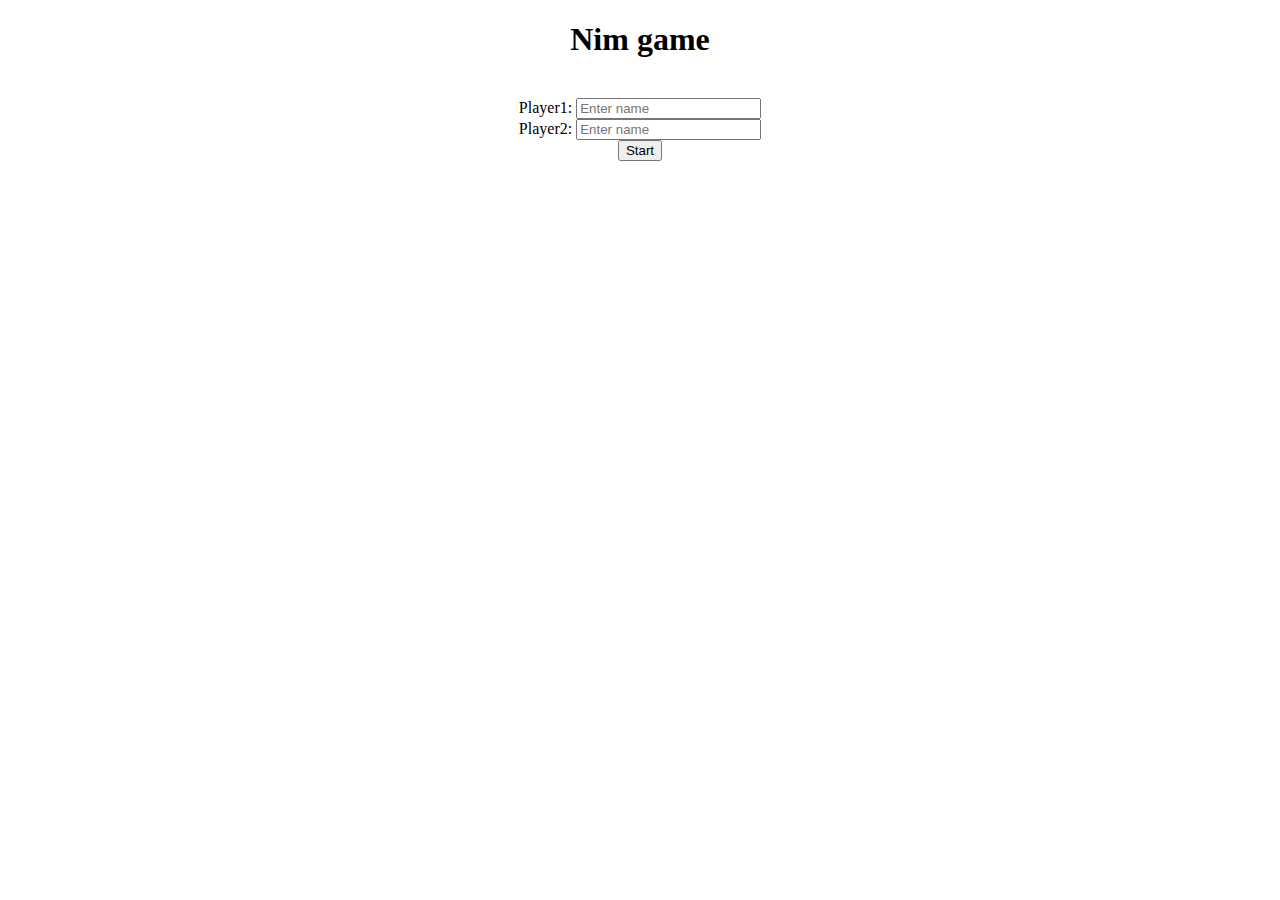
==== game.html @ c7df2df0 "added" ====
<!DOCTYPE html>
<html>
<style>
#number{
  padding: 20px;
  font-size: 20px;
  border: 10px outset;
  width: 100px;
  text-align: center;
  margin-left: 250px;
}
#page1{
  text-align:center;
}
#page2{
  display:none;
  text-align:center;

}
#new{
  display:none;
  padding: 8px;
  font-size: 12px;
  width: 80px;
  text-align:center;
}

#diff{
  display:none;
}

</style>
<body>
<h1 style="text-align:center";> Nim game </h1> <br>

<div id="page1">
<form>
  Player1: <input type="text" name="Player 1" placeholder="Enter name" id="p1"><br>
  Player2: <input type="text" name="Player 2" placeholder="Enter name" id="p2"><br>
</form>
<button onclick="begin()"> Start </button>
</div>

<div id='page2'>
<p>Player <span id="player"> 1 </span> <span id="move">takes</span> </p>
<p id="player1">
player1:
<button id="btn1.1" onclick="player1(1)"> 1 </button>
<button id="btn1.2" onclick="player1(2)"> 2 </button>
<button id="btn1.3" onclick="player1(3)"> 3 </button> <br>
</p>
<p id="number"> 24 </p>
<p id="player2">
player2:
<button id="btn2.1" onclick="player2(1)"> 1 </button>
<button id="btn2.2" onclick="player2(2)"> 2 </button>
<button id="btn2.3" onclick="player2(3)"> 3 </button> <br>
</p>
<button id="new" onclick="NewGame()"> New game </button>
</div>

<p id="diff"> person </p>
<script>


</script>


</body>
</html>
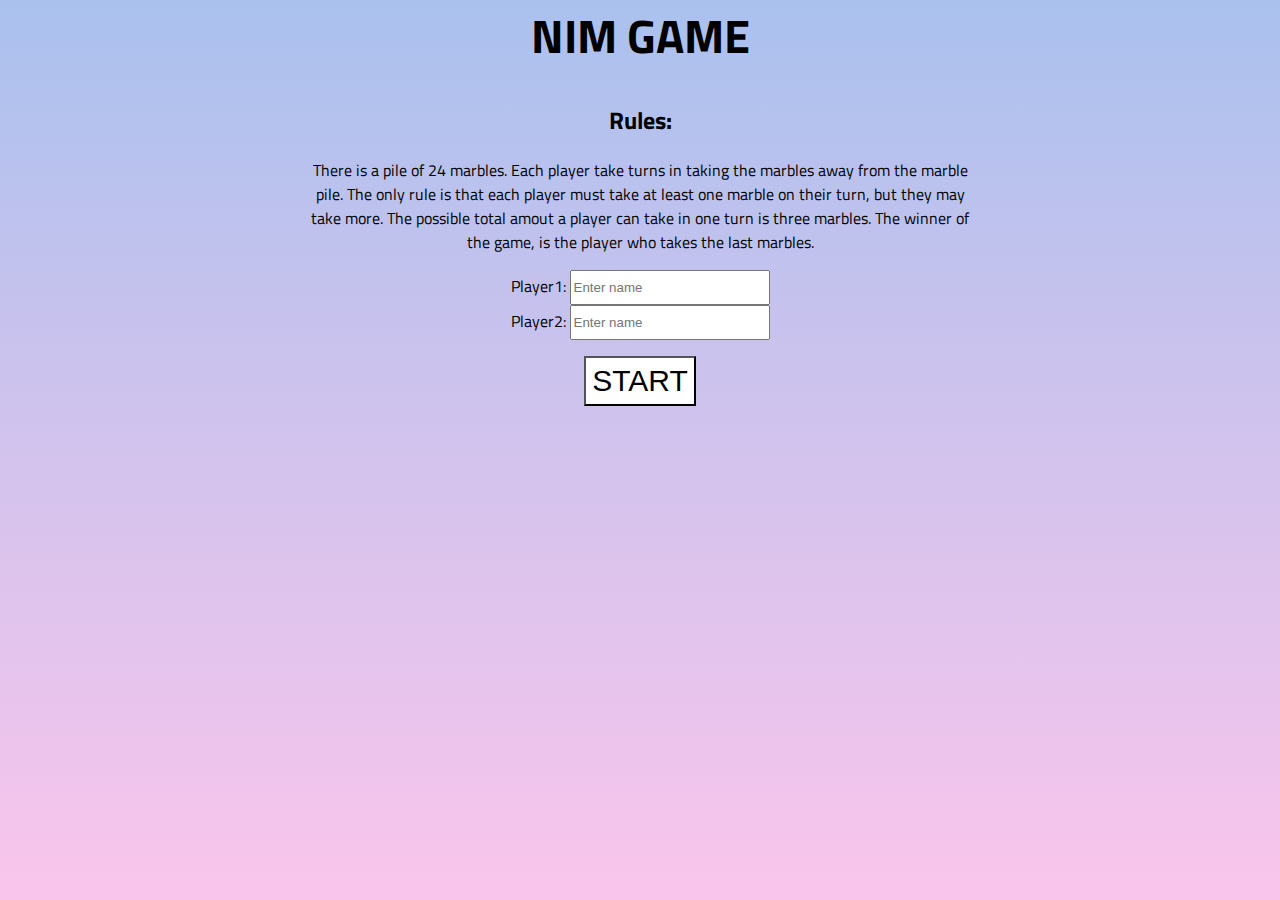
==== commit 0f8102eb: "changes" ====
--- a/game.html
+++ b/game.html
@@ -1,70 +1,64 @@
-<!DOCTYPE html>
+<!DOCTYPE <!DOCTYPE html>
 <html>
-<style>
-#number{
-  padding: 20px;
-  font-size: 20px;
-  border: 10px outset;
-  width: 100px;
-  text-align: center;
-  margin-left: 250px;
-}
-#page1{
-  text-align:center;
-}
-#page2{
-  display:none;
-  text-align:center;
 
-}
-#new{
-  display:none;
-  padding: 8px;
-  font-size: 12px;
-  width: 80px;
-  text-align:center;
-}
+<head>
+  <meta charset="utf-8">
+  <meta http-equiv="X-UA-Compatible" content="IE=edge">
+  <title>NIM</title>
+  <meta name="viewport" content="width=device-width, initial-scale=1">
+  <link rel="stylesheet" type="text/css" media="screen" href="main.css">
+  <link href="https://fonts.googleapis.com/css?family=Titillium+Web" rel="stylesheet">
+  <script src="nim2.js" defer></script>
+  <script src="game2.js" defer></script>
+</head>
 
-#diff{
-  display:none;
-}
+<body>
 
-</style>
-<body>
-<h1 style="text-align:center";> Nim game </h1> <br>
+  <div class="container">
+    <h1 style="text-align:center" ;> Nim game </h1>
+    <div id="page1">
+      <div class="rules">
+        <h2>Rules:</h2>
+        <p>
+          There is a pile of 24 marbles. Each player take turns in
+          taking the marbles away from the marble pile. The only rule is that
+          each player must take at least one marble on their turn,
+          but they may take more. The possible total amout a player can take
+          in one turn is three marbles. The winner of the game, is the player
+          who takes the last marbles.
+        </p>
+      </div>
 
-<div id="page1">
-<form>
-  Player1: <input type="text" name="Player 1" placeholder="Enter name" id="p1"><br>
-  Player2: <input type="text" name="Player 2" placeholder="Enter name" id="p2"><br>
-</form>
-<button onclick="begin()"> Start </button>
-</div>
+      <form id="form">
+        Player1: <input type="text" name="Player 1" placeholder="Enter name" id="p1"><br>
+        Player2: <input type="text" name="Player 2" placeholder="Enter name" id="p2"><br>
+      </form>
+      <button id="#start" onclick="begin()">START</button>
+    </div>
 
-<div id='page2'>
-<p>Player <span id="player"> 1 </span> <span id="move">takes</span> </p>
-<p id="player1">
-player1:
-<button id="btn1.1" onclick="player1(1)"> 1 </button>
-<button id="btn1.2" onclick="player1(2)"> 2 </button>
-<button id="btn1.3" onclick="player1(3)"> 3 </button> <br>
-</p>
-<p id="number"> 24 </p>
-<p id="player2">
-player2:
-<button id="btn2.1" onclick="player2(1)"> 1 </button>
-<button id="btn2.2" onclick="player2(2)"> 2 </button>
-<button id="btn2.3" onclick="player2(3)"> 3 </button> <br>
-</p>
-<button id="new" onclick="NewGame()"> New game </button>
-</div>
+  </div>
 
-<p id="diff"> person </p>
-<script>
+  <div id='page2' hidden>
+    <div class="gameContainer">
+      
+      <div id="player1">
+        <h3>Player 1:</h3>
+        <button id="btn1.1" onclick="player1(1)"> 1 </button>
+        <button id="btn1.2" onclick="player1(2)"> 2 </button>
+        <button id="btn1.3" onclick="player1(3)"> 3 </button> <br>
+      </div>
+      <p class="header">Player <span id="diff"></span>&nbsp;<span id="player"> 1 </span>&nbsp;<span id="move"> takes</span> </p>
+      <h2 class="score">Marbles left: <span id="number">24</span></h2>
+      <div id="player2">
+        <h3>Player 2:</h3>
+        <button id="btn2.1" onclick="player2(1)"> 1 </button>
+        <button id="btn2.2" onclick="player2(2)"> 2 </button>
+        <button id="btn2.3" onclick="player2(3)"> 3 </button> <br>
+      </div>
+      <button id="new" onclick="NewGame()"> New game </button>
+    </div>
 
+  </div>
+</body>
 
-</script>
-
-
-</body>
-</html>
+</html>--- a/main.css
+++ b/main.css
@@ -0,0 +1,147 @@
+/* GENERAL DESIGN */
+html{
+  height:100%;
+}
+
+body{
+  background-image:linear-gradient(#aac1ee,#fac5ec);
+  margin: 0;
+  padding: 0;
+  width: 100%;
+  font-family: 'Titillium Web', sans-serif;
+  font-weight: 400;
+  margin-bottom: 1em;
+}
+
+input{
+  height:35px;
+  width: 200px;
+}
+
+h1 {
+  font-size: 47px;
+  text-transform: uppercase;
+}
+
+.container, .gameContainer{
+  width: 80%;
+  margin: 0 auto;
+  text-align: center;
+}
+
+.rules{
+  width: 65%;
+  margin: 0 auto;
+}
+
+#\#start{
+  height: auto;
+  width: auto;
+  font-size:30px;
+  margin:0;
+  padding:6px;
+  display: initial;
+}
+
+#submit1, #submit2{ 
+  height: auto;
+  width: auto;
+  font-size:20px;
+  margin:0;
+  padding:0px;
+  display: initial;
+}
+
+/* GAME DESIGN */
+
+#new{
+  grid-area: newButton;
+  visibility: hidden;
+}
+
+.header{
+  grid-area: title;
+  margin: 0;
+  padding: 0;
+}
+
+.player1{
+  grid-area: player1btn;
+}
+
+.score{
+  grid-area: score;
+}
+
+.player2{
+  grid-area: player2btn;
+}
+
+button{
+  width: 100%;
+  height: 100%;
+  font-size: 45px;
+  background-color: white;
+  transition: 0.2s ease all;
+  margin:10px;
+  display: inherit;
+  padding: 25px; 
+}
+
+.player1 button:hover{
+  transform: scale(1.1); 
+}
+
+.player2 button:hover{
+  transform: scale(1.1); 
+}
+
+
+@media (orientation: landscape) {
+  .gameContainer{
+    display: grid;
+    grid-template-areas: 
+      "title title title"
+      "player1btn score player2btn"
+      ".. newButton ...";
+    grid-template-columns: 1fr 1fr 1fr;
+    grid-template-rows: 0fr 3fr;
+    align-items: center;
+    justify-items: center;
+  }
+}
+
+@media (orientation: portrait) {
+  .rules{
+    width: 90%;
+    margin: 0 auto;
+  }
+
+  button {
+    display: inline-block;
+    width: auto;
+    height: auto;
+    padding: 16px;
+    padding-top: 5px;
+    padding-bottom: 5px;
+    margin-left:5px;
+    font-size: 40px;
+    background-color: white;
+    transition: 0.2s ease all;
+
+  }
+
+  .gameContainer{
+    display: grid;
+    grid-template-areas: 
+      "title"
+      "player1btn"
+      "score"
+      "player2btn"
+      "newButton";
+    grid-template-columns: 1fr;
+    grid-template-rows: 1fr;
+    align-items: center;
+    justify-items: center;
+  }
+}